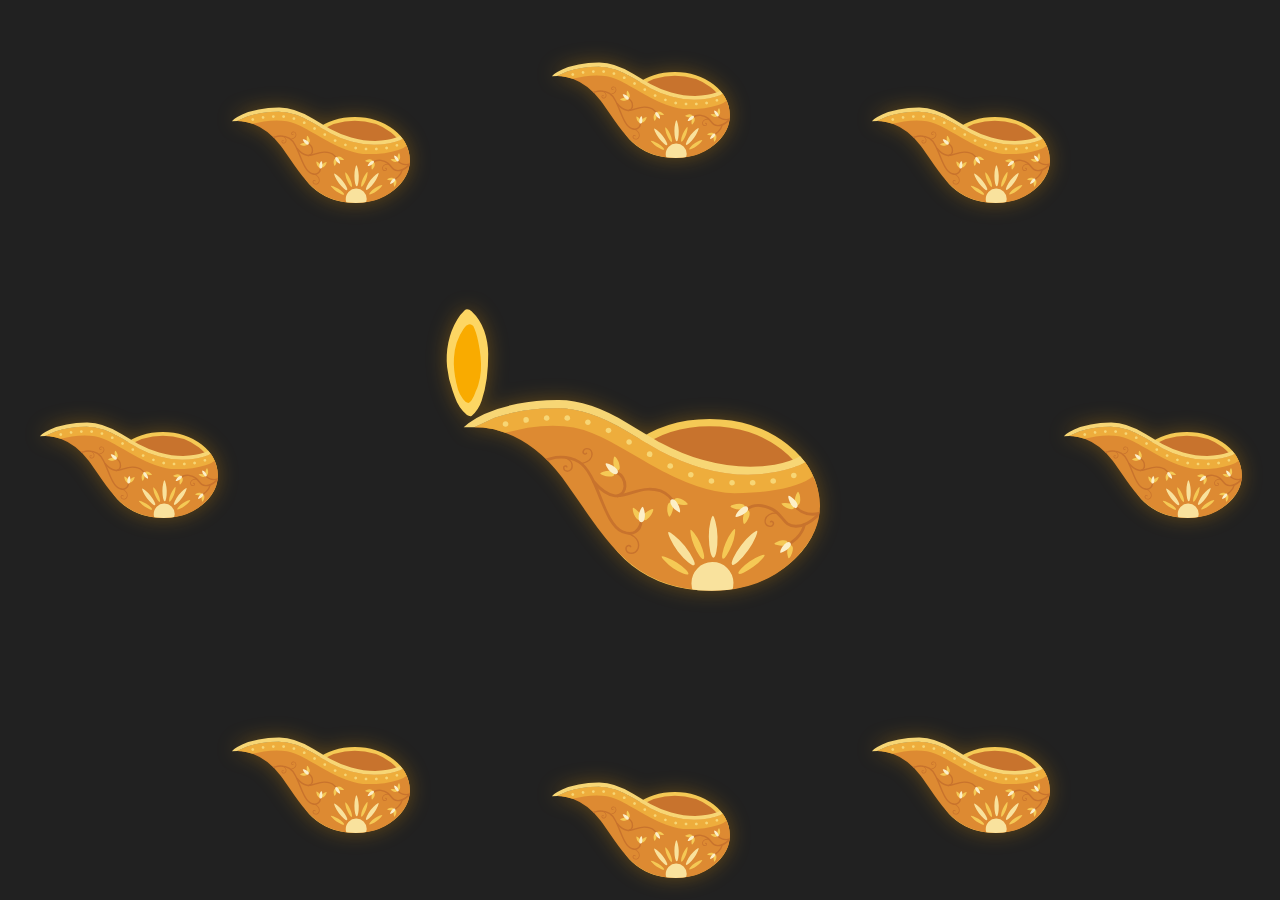
==== index.html @ caf89200 "changed folder" ====
<!DOCTYPE html>
<html lang="en">

<head>
    <meta charset="UTF-8">
    <meta name="viewport" content="width=device-width, 20itial-scale=1.0">
    <title>Diwali</title>
    <link rel="stylesheet" href="style.css">
</head>

<body>
    <div class="scene">
        <div class="city">
            <div class="row">
                <div class="house">
                    <img class="dynamicImages" src="./Assets/unlit_diya.svg" alt="img here" width="200px">
                </div>
                <div class="house">
                    <img class="dynamicImages" src="./Assets/unlit_diya.svg" alt="img here" width="200px">
                </div>
                <div class="house">
                    <img class="dynamicImages" src="./Assets/unlit_diya.svg" alt="img here" width="200px">
                </div>
            </div>
            <div class="row">
                <div class="house">
                    <img class="dynamicImages" src="./Assets/unlit_diya.svg" alt="img here" width="200px">
                </div>
                <div class="house">
                    <img class="dynamicImages " id="middleDiya" src="./Assets/diya_loop_11.svg" alt="img here"
                        width="400px" draggable="true">
                </div>
                <div class="house">
                    <img class="dynamicImages" src="./Assets/unlit_diya.svg" alt="img here" width="200px">
                </div>
            </div>
            <div class="row">
                <div class="house">
                    <img class="dynamicImages" src="./Assets/unlit_diya.svg" alt="img here" width="200px">
                </div>
                <div class="house">
                    <img class="dynamicImages" src="./Assets/unlit_diya.svg" alt="img here" width="200px">
                </div>
                <div class="house">
                    <img class="dynamicImages" src="./Assets/unlit_diya.svg" alt="img here" width="200px">
                </div>
            </div>
        </div>
        <canvas id="Canvas"></canvas>
        <div class="zoom-wrapper">
            <div class="main">
                <h2>
                    <span style="--i: 1">H</span>
                    <span style="--i: 2">a</span>
                    <span style="--i: 3">p</span>
                    <span style="--i: 4">p</span>
                    <span style="--i: 5">y</span>
                    <span style="--i: 6; margin-left: 5vw">D</span>
                    <span style="--i: 7">i</span>
                    <span style="--i: 8">w</span>
                    <span style="--i: 9">a</span>
                    <span style="--i: 10">l</span>
                    <span style="--i: 11">i</span>
                </h2>
                <div class="container">
                    <ul class="fireworks">
                        <li><span></span></li>
                        <li><span></span></li>
                        <li><span></span></li>
                        <li><span></span></li>
                        <li><span></span></li>
                        <li><span></span></li>
                    </ul>
                </div>
                <div class="optimus">
                    <h3>Optimus Family</h3>
                </div>
            </div>

        </div>



        <script src="script.js"></script>
</body>

</html>
---- style.css ----
@import url(https://fonts.googleapis.com/css?family=Bad+Script|Lato:400,700);




* {
    margin: 0;
    padding: 0;
    box-sizing: border-box;
    /* overflow: hidden; */
}

canvas {
  display: none;
  position: absolute;
  top: 0;
  left: 0;
  width: 100%;
  height: 100%;
  z-index: 0;
}

.scene {
    width: 100vw;
    height: 100vh;
    background: #212121;
    position: relative;
    overflow: hidden;
}

.city {
    width: 100%;
    height: 100%;
    position: relative;
    display: flex;
    justify-content: center;
    align-items: center;
    overflow: hidden;
}


.house {
    position: absolute;
}

.row:nth-child(1) .house:nth-child(1) {
    top: 15%;
    left: 25%;
    transform: translate(-50%, -50%);
}

.row:nth-child(1) .house:nth-child(2) {
    top: 10%;
    left: 50%;
    transform: translate(-50%, -50%);
}

.row:nth-child(1) .house:nth-child(3) {
    top: 15%;
    right: 25%;
    transform: translate(50%, -50%);
}

.row:nth-child(2) .house:nth-child(1) {
    top: 50%;
    left: 10%;
    transform: translate(-50%, -50%);
}

.row:nth-child(2) .house:nth-child(2) {
    top: 50%;
    left: 50%;
    transform: translate(-50%, -50%);
}

.row:nth-child(2) .house:nth-child(3) {
    top: 50%;
    right: 10%;
    transform: translate(50%, -50%);
}

.row:nth-child(3) .house:nth-child(1) {
    bottom: 15%;
    left: 25%;
    transform: translate(-50%, 50%);
}

.row:nth-child(3) .house:nth-child(2) {
    bottom: 10%;
    left: 50%;
    transform: translate(-50%, 50%);
}

.row:nth-child(3) .house:nth-child(3) {
    bottom: 15%;
    right: 25%;
    transform: translate(50%, 50%);
}

.dynamicImages {
    position: relative;
    transform: scale(1);
    filter: drop-shadow(0 0 10px rgba(255, 165, 0, 0.3));
    transition: all 0.8s ease-in-out;
    animation: float 5s ease-in-out infinite;
}

.dynamicImages:hover {
    transform: scale(1.1);
    filter: drop-shadow(0 0 20px rgba(255, 165, 0, 0.8));
    z-index: 1;
}

@keyframes float {
    0% {
        transform: translateY(0);
    }

    50% {
        transform: translateY(-15px);
    }

    100% {
        transform: translateY(0);
    }
}

@media (max-width: 768px) {
    .dynamicImages {
        width: 100px !important;
        height: auto;
    }


    .row:nth-child(2) .house:nth-child(1) {
        left: 5%;
    }

    .row:nth-child(2) .house:nth-child(3) {
        right: 5%;
    }

    .row:nth-child(1) .house:nth-child(1),
    .row:nth-child(3) .house:nth-child(1) {
        left: 25%;
    }

    .row:nth-child(1) .house:nth-child(3),
    .row:nth-child(3) .house:nth-child(3) {
        right: 25%;
    }
}

@media (max-width: 200px) {
    .dynamicImages {
        width: 60px !important;
    }


    .row:nth-child(2) .house:nth-child(1) {
        left: 2%;
    }

    .row:nth-child(2) .house:nth-child(3) {
        right: 2%;
    }

    .row:nth-child(1) .house:nth-child(1),
    .row:nth-child(3) .house:nth-child(1) {
        left: 20%;
    }

    .row:nth-child(1) .house:nth-child(3),
    .row:nth-child(3) .house:nth-child(3) {
        right: 20%;
    }
}

.zoom-overlay {
    width: 100%;
    height: 100%;
    background-color: rgba(255, 165, 0, 0.3);
}

.main {
    display: none; 
  }
  
  .zoomed-in {
    display: block;
    text-align: center;
    background-color: red;
  }
  
  .zoomed-in h2 {
    color: transparent;
    font-size: 15vw;
  }
  
  .zoomed-in h2 span {
    animation: animate 3s linear infinite;
    animation-delay: calc(0.1s * var(--i));
  }
  
  .zoomed-in footer {
    margin-top: 4vh;
    color: white;
    text-align: right;
    font-size: 3vw;
  }
  
  @media screen and (max-width: 1000px) {
    .zoomed-in body {
      align-items: center;
    }
  }
 




* {
  margin: 0;
  padding: 0;
  box-sizing: border-box;
  font-family: "Bad Script", cursive;
}

body {
  font-family: "Sacramento", cursive;
  display: flex;
  flex-direction: column;
  align-items: center;
  min-height: 100vh;
  background: #212121;
  color: #ffffff;
}

.main {
  display: flex;
  flex-direction: column;
  align-items: center;
  justify-content: center;
  min-height: 60vh;
}

h2 {
  display: flex;
  font-size: 15vw;
}

h2 span {
  color: transparent;
  animation: animate 3s linear infinite;
  animation-delay: calc(0.1s * var(--i));
}

.container {
  width: 100%;
  max-width: 800px;
  text-align: center;
  margin-top: 8vh;
  padding: 20px;
}

.fireworks {
  list-style-type: none;
  padding: 0;
  display: flex;
  justify-content: center;
  gap: 80px;
  flex-wrap: wrap;
}

.fireworks li {
  height: 50px;
  width: 50px;
  border-radius: 500px;
  position: relative;
  background-color: #8D6E63;
  box-shadow: 0px 2px 5px rgba(0, 0, 0, 0.5);
}

.fireworks li::before,
.fireworks li::after {
  content: "";
  position: absolute;
  height: 100%;
  width: 100%;
  background-color: #000;
  border-radius: 500px;
  top: -40%;
}

.fireworks li::before {
  left: -30%;
}

.fireworks li::after {
  right: -30%;
}

.fireworks li span {
  display: inline-block;
  height: 20px;
  width: 20px;
  position: absolute;
  left: 0;
  right: 0;
  margin: auto;
  z-index: 1;
  border-bottom-left-radius: 50px;
  border-bottom-right-radius: 50px;
  border-top-right-radius: 50px;
  transform: rotate(45deg);
  animation: fire 0.3s ease infinite;
}

.fireworks li:nth-child(1) span { animation-delay: 0.5s; }
.fireworks li:nth-child(2) span { animation-delay: 1s; }
.fireworks li:nth-child(3) span { animation-delay: 1.5s; }
.fireworks li:nth-child(4) span { animation-delay: 2s; }
.fireworks li:nth-child(5) span { animation-delay: 2.5s; }
.fireworks li:nth-child(6) span { animation-delay: 3s; }

@keyframes animate {
  0% {
    color: #fff;
    filter: blur(2px) hue-rotate(0deg);
    text-shadow: 0 0 10px #00b3ff,
                 0 0 20px #00b3ff,
                 0 0 40px #00b3ff,
                 0 0 80px #00b3ff;
  }
  30%, 70% {
    color: #fff;
    filter: blur(2px) hue-rotate(360deg);
    text-shadow: 0 0 10px #00b3ff,
                 0 0 20px #00b3ff,
                 0 0 40px #00b3ff;
  }
  100% {
    color: transparent;
    box-shadow: none;
    filter: blur(2px) hue-rotate(0deg);
  }
}

@keyframes fire {
  0%, 100% {
    transform: rotate(55deg);
    width: 20px;
    background: linear-gradient(90deg, orange, orangered);
  }
  50% {
    transform: rotate(35deg);
    width: 18px;
    background: linear-gradient(90deg, orangered, orange);
  }
}

.zoom-wrapper{

    display: none;
    
}

.optimus {
    position: relative;
    display: flex;
    justify-content: center; 
    align-items: center;
    
  }

  .optimus h3 {
    color: red;
    text-align: center; 
    font-size: 5vw;
  }
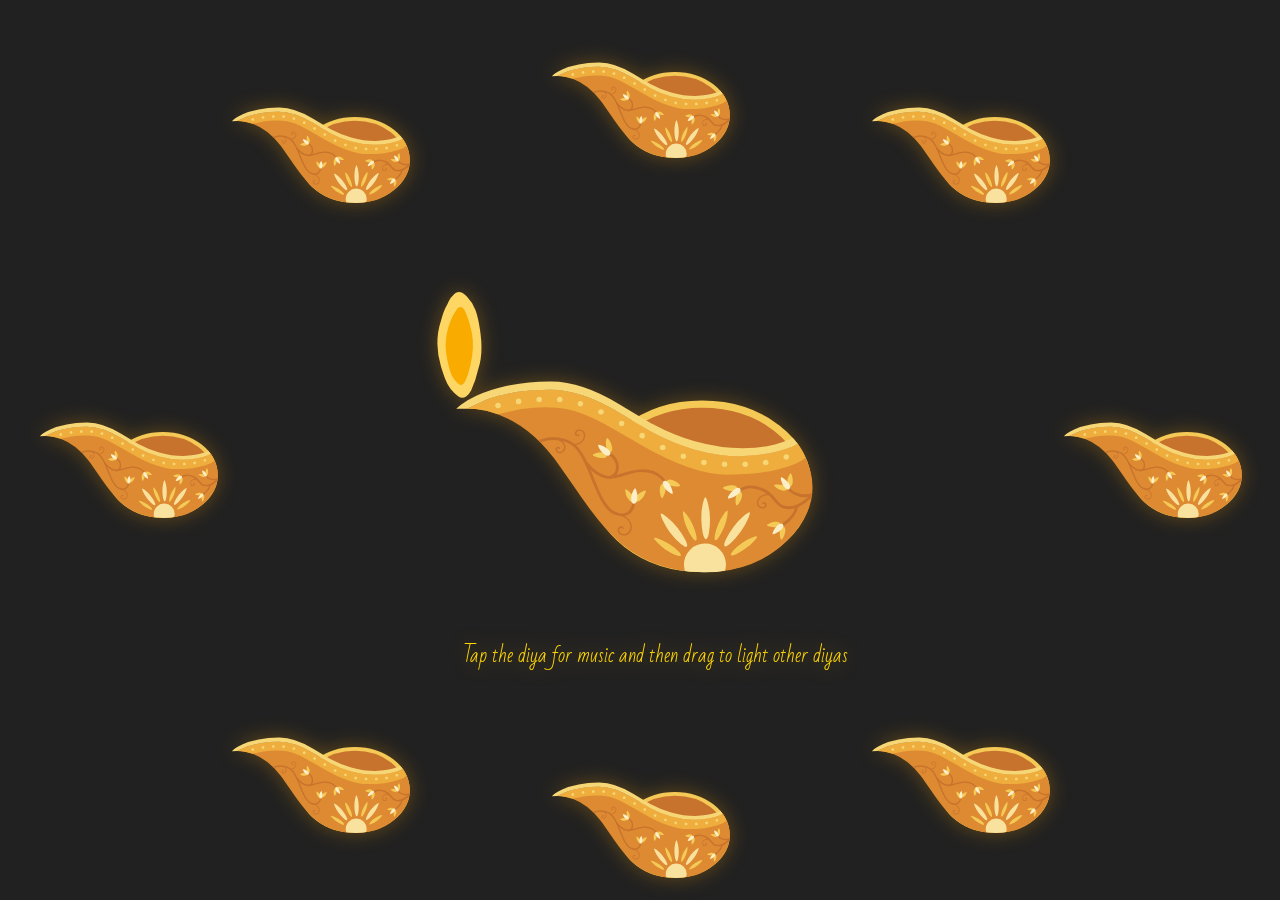
==== commit 0f7cfaa5: "." ====
--- a/index.html
+++ b/index.html
@@ -26,9 +26,10 @@
                 <div class="house">
                     <img class="dynamicImages" src="./Assets/unlit_diya.svg" alt="img here" width="200px">
                 </div>
-                <div class="house">
+                <div class="house center-diya-containe">
                     <img class="dynamicImages " id="middleDiya" src="./Assets/diya_loop_11.svg" alt="img here"
                         width="400px" draggable="true">
+                    <p class="caption">Tap the diya for music and then drag to light other diyas</p>
                 </div>
                 <div class="house">
                     <img class="dynamicImages" src="./Assets/unlit_diya.svg" alt="img here" width="200px">
@@ -73,14 +74,10 @@
                     </ul>
                 </div>
                 <div class="optimus">
-                    <h3>Optimus Family</h3>
+                    <h3>Optimus Family💓</h3>
                 </div>
             </div>
-
         </div>
-
-
-
         <script src="script.js"></script>
 </body>
 
--- a/style.css
+++ b/style.css
@@ -97,12 +97,26 @@
     transform: translate(50%, 50%);
 }
 
-.dynamicImages {
+.dynamicImages, .caption {
     position: relative;
     transform: scale(1);
     filter: drop-shadow(0 0 10px rgba(255, 165, 0, 0.3));
     transition: all 0.8s ease-in-out;
     animation: float 5s ease-in-out infinite;
+}
+.center-diya-container {
+  display: flex;
+  flex-direction: column;
+  align-items: center;
+  position: relative;
+}
+
+.caption {
+  /*margin-top: px; /* Adjust spacing between diya and text */
+  font-size: 1.2em;
+  color: #FFD700; /* Festive gold color */
+  text-align: center;
+  margin-left: 30px;
 }
 
 .dynamicImages:hover {
@@ -377,4 +391,33 @@
     color: red;
     text-align: center; 
     font-size: 5vw;
-  }+  }
+
+
+
+
+
+
+
+
+
+
+
+  @media (max-width: 768px) {
+    .dynamicImages {
+        width: 80px !important; /* Smaller size for images on mobile */
+    }
+
+    h2 {
+        font-size: 10vw;
+    }
+
+    .fireworks li {
+        height: 40px;
+        width: 40px;
+    }
+}
+
+.dynamicImages {
+  transition: transform 0.2s ease; /* Adds smooth dragging transition */
+}
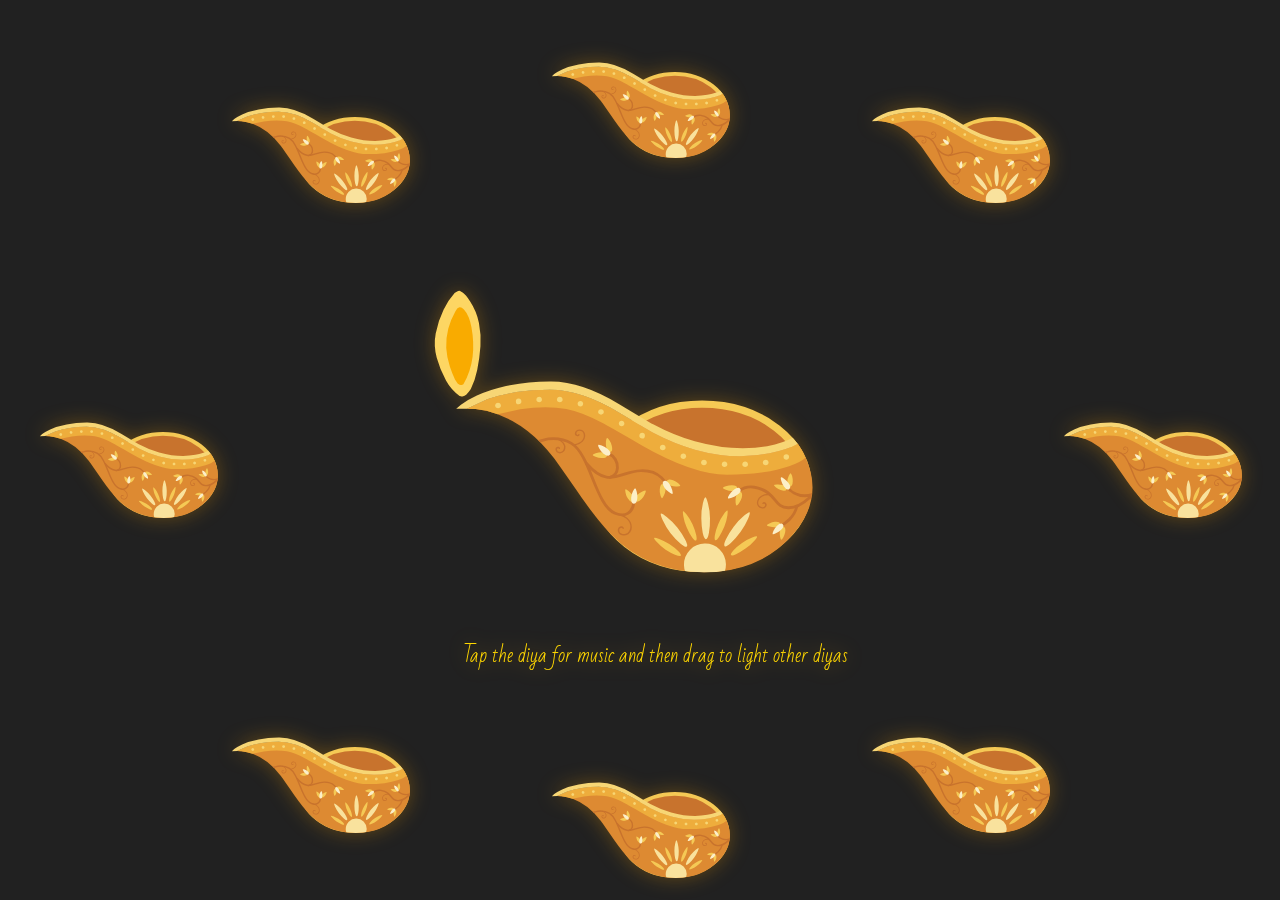
==== commit 9ac3b962: "updated diya logic" ====
--- a/index.html
+++ b/index.html
@@ -74,9 +74,19 @@
                     </ul>
                 </div>
                 <div class="optimus">
+                    <div class="flowerPot">
+                        <div class="ground-glow"></div>
+                        <img src="./Assets/image 2.png" alt="">
+                    </div>
                     <h3>Optimus Family💓</h3>
+                    <div class="flowerPot">
+                        <div class="ground-glow"></div>
+                        <img src="./Assets/image 2.png" alt="">
+                    </div>
+                    <!-- <div><h2>hello</h2></div> -->
                 </div>
             </div>
+
         </div>
         <script src="script.js"></script>
 </body>
--- a/style.css
+++ b/style.css
@@ -382,7 +382,8 @@
 .optimus {
     position: relative;
     display: flex;
-    justify-content: center; 
+    justify-content: space-between; 
+    gap: 23rem;
     align-items: center;
     
   }
@@ -394,12 +395,10 @@
   }
 
 
-
-
-
-
-
-
+.optimus img{
+  width: 100px;
+  margin-bottom: 3rem;
+}
 
 
 
@@ -421,3 +420,30 @@
 .dynamicImages {
   transition: transform 0.2s ease; /* Adds smooth dragging transition */
 }
+
+
+/* Fade-out effect for the city scene */
+.fade-out {
+  animation: fadeOut .0.5s forwards; /* 2s fade-out animation */
+}
+
+@keyframes fadeOut {
+  from { opacity: 1; }
+  to { opacity: 0; }
+}
+
+/* Fade-in effect for the canvas and overlay */
+.fade-in {
+  opacity: 0; /* Start invisible */
+  animation: fadeIn 0.5s forwards 0.5s; /* 2s delay, then 2s fade-in animation */
+}
+
+@keyframes fadeIn {
+  from { opacity: 0; }
+  to { opacity: 1; }
+}
+
+
+
+/* FIRE POT CSS  */
+
